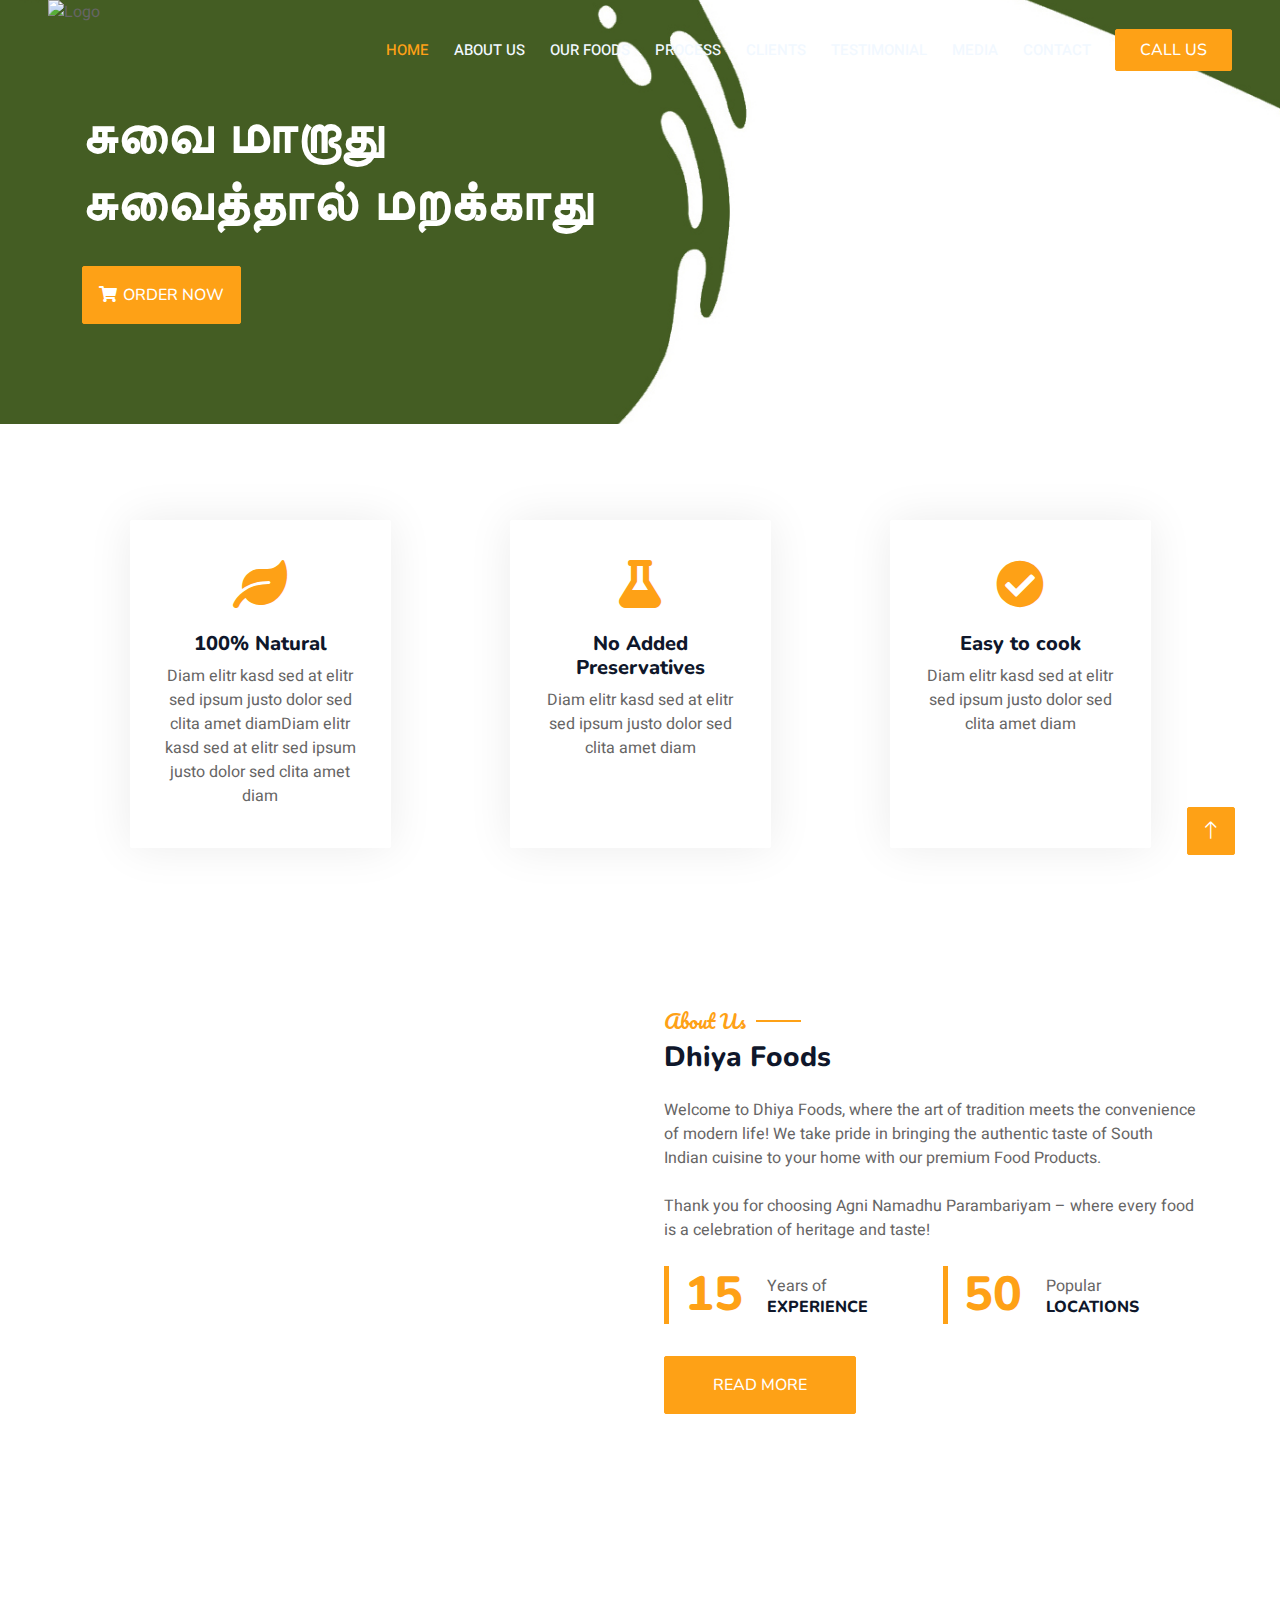
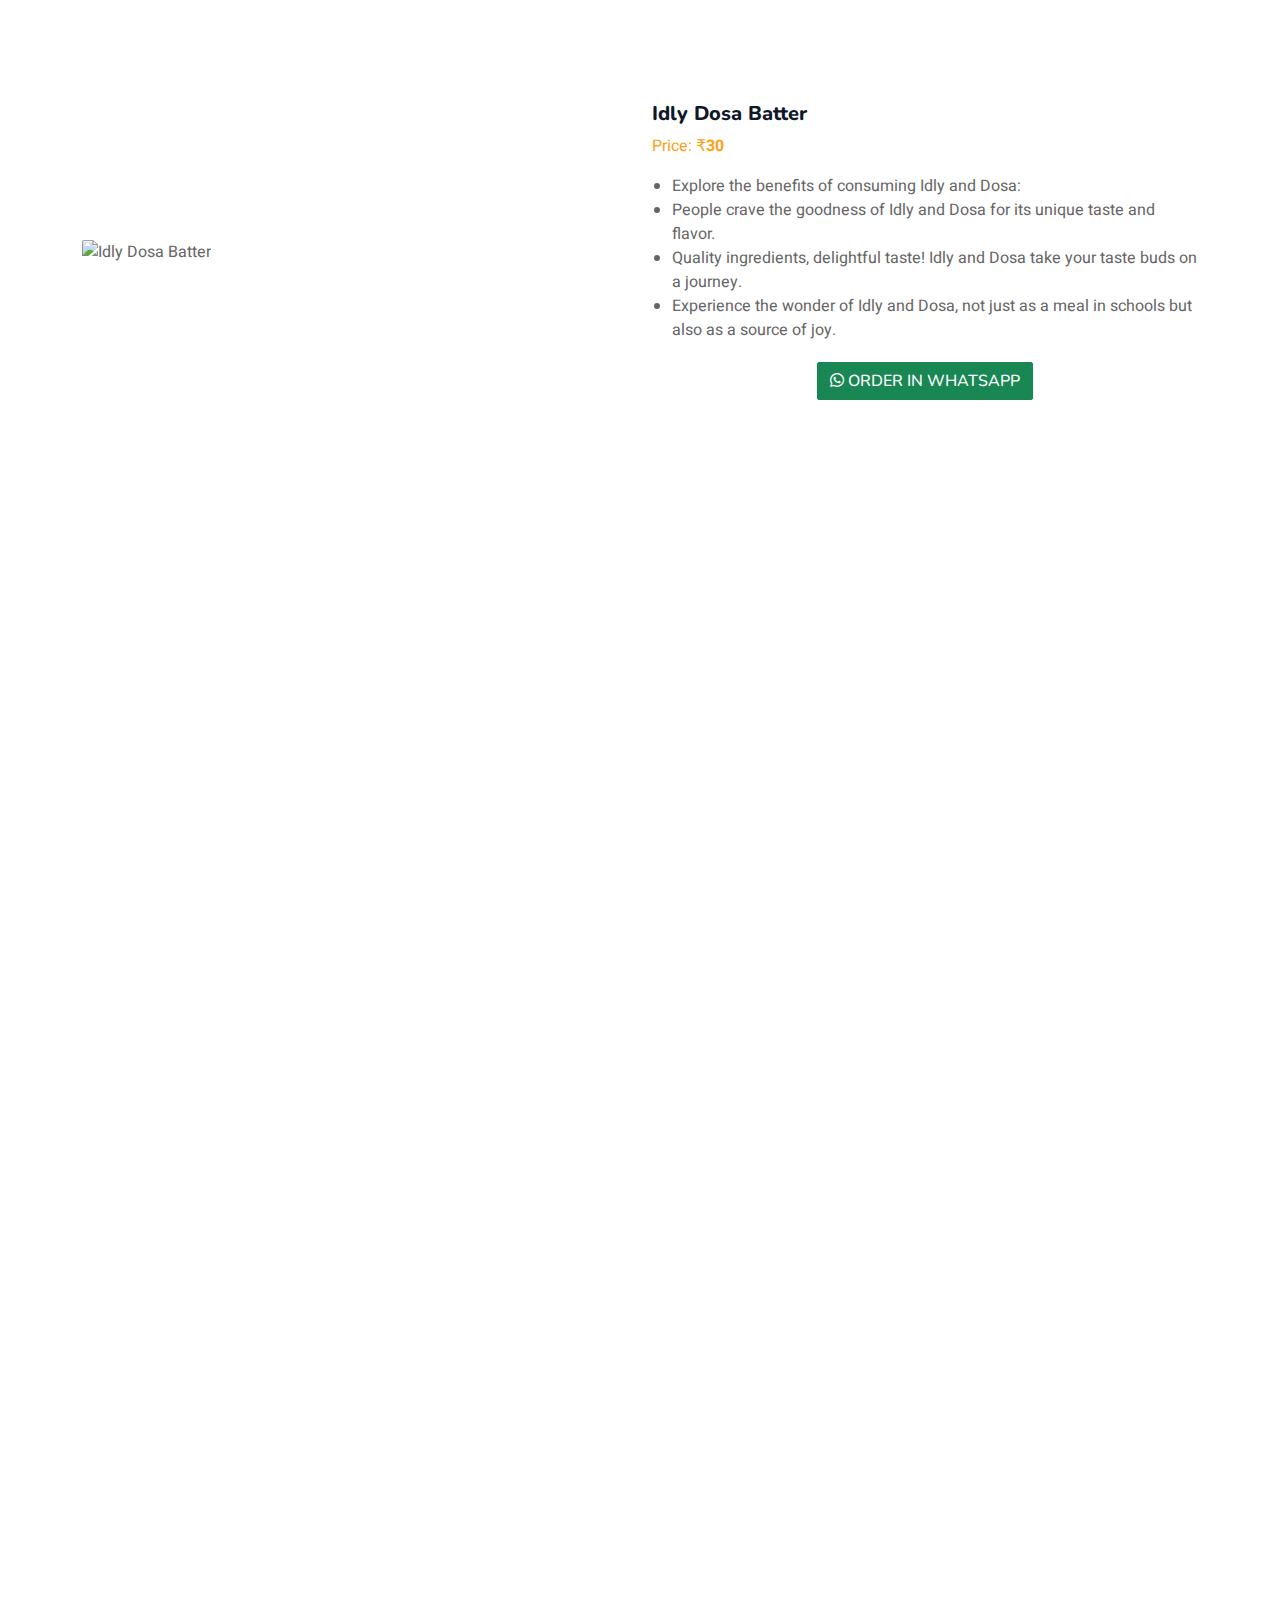
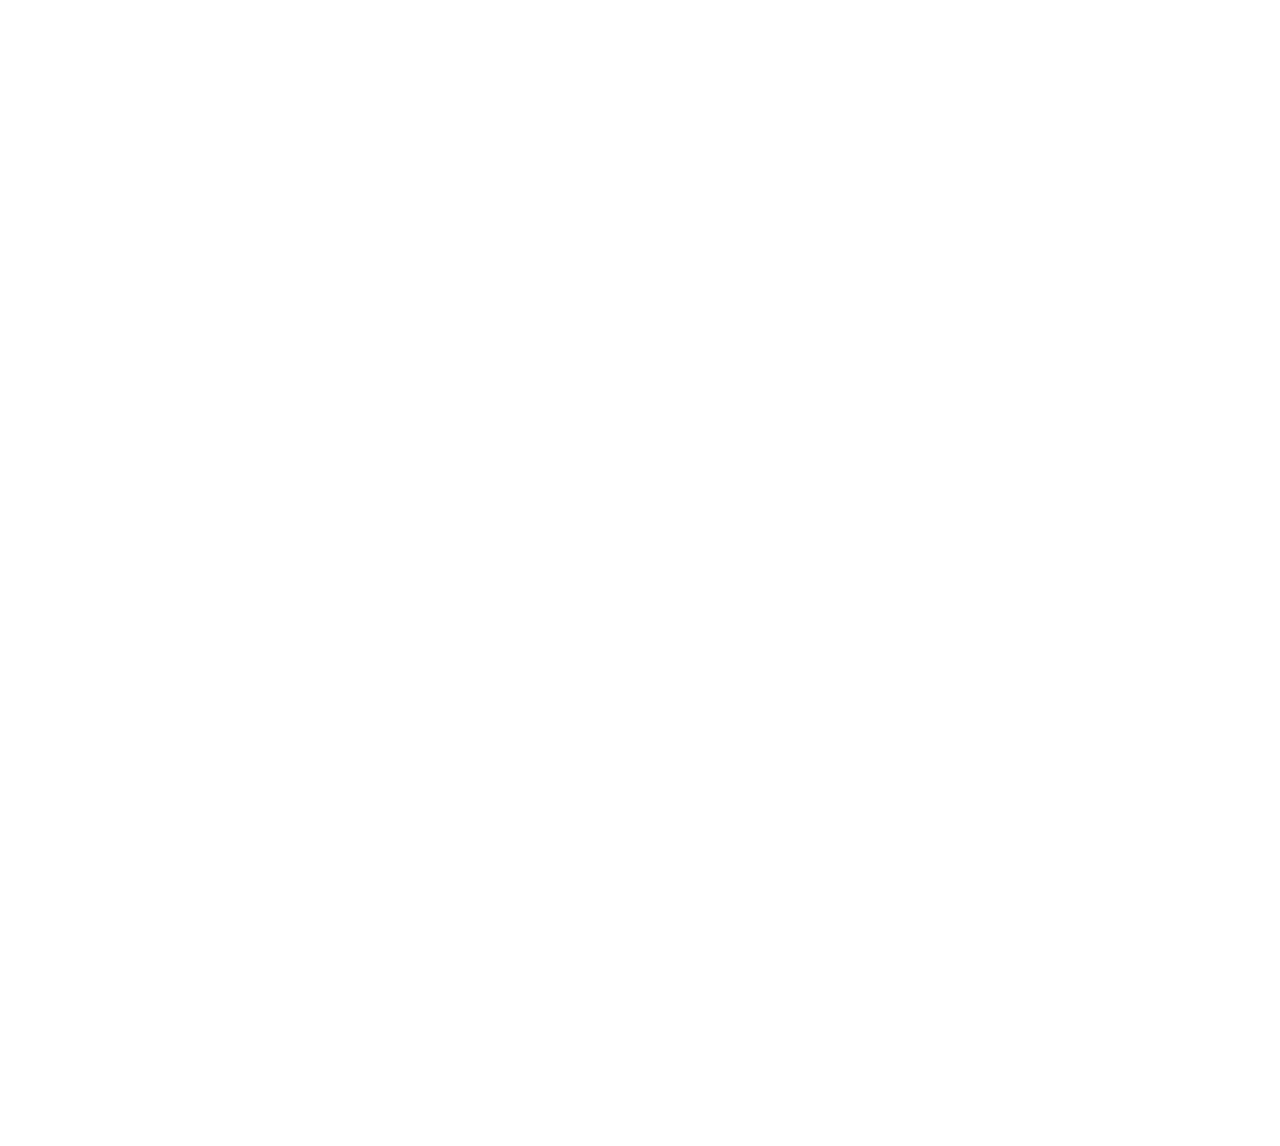
==== index.html @ 01b7abdf "Add files via upload" ====
<!DOCTYPE html>
<html lang="en">

<head>
    <meta charset="utf-8">
    <title>Home - Dhiya Foods</title>
    <meta content="width=device-width, initial-scale=1.0" name="viewport">
    <meta content="" name="Idly-Dosa Batter">
    <meta content="" name="Dhiya foods is idly dosa batter company based on Tiruvallur">

    <!-- Favicon -->
    <link href="img/favicon.ico" rel="icon">

    <!-- Google Web Fonts -->
    <link rel="preconnect" href="https://fonts.googleapis.com">
    <link rel="preconnect" href="https://fonts.gstatic.com" crossorigin>
    <link href="https://fonts.googleapis.com/css2?family=Heebo:wght@400;500;600&family=Nunito:wght@600;700;800&family=Pacifico&display=swap" rel="stylesheet">

    <!-- Icon Font Stylesheet -->
    <link href="https://cdnjs.cloudflare.com/ajax/libs/font-awesome/5.10.0/css/all.min.css" rel="stylesheet">
    <link href="https://cdn.jsdelivr.net/npm/bootstrap-icons@1.4.1/font/bootstrap-icons.css" rel="stylesheet">

    <!-- Libraries Stylesheet -->
    <link href="lib/animate/animate.min.css" rel="stylesheet">
    <link href="lib/owlcarousel/assets/owl.carousel.min.css" rel="stylesheet">
    <link href="lib/tempusdominus/css/tempusdominus-bootstrap-4.min.css" rel="stylesheet" />

    <!-- Customized Bootstrap Stylesheet -->
    <link href="css/bootstrap.min.css" rel="stylesheet">

    <!-- Template Stylesheet -->
    <link href="css/style.css" rel="stylesheet">
</head>

<body>
    <div class="container-xxl bg-white p-0">
        <!-- Spinner Start -->
        <div id="spinner" class="show bg-white position-fixed translate-middle w-100 vh-100 top-50 start-50 d-flex align-items-center justify-content-center">
            <div class="spinner-border text-primary" style="width: 3rem; height: 3rem;" role="status">
                <span class="sr-only">Loading...</span>
            </div>
        </div>
        <!-- Spinner End -->


        <!-- Navbar & Hero Start -->
        <div class="container-xxl position-relative p-0">
            <nav class="navbar navbar-expand-lg navbar-dark bg-dark px-4 px-lg-5 py-3 py-lg-0">
                <!-- <a href="" class="navbar-brand p-0"> -->
                    <!-- <h1 class="text-primary m-0"><i class="fa fa-utensils me-3"></i>Restoran</h1> -->
                    <img src="img/logo.png" alt="Logo" height="100px">
                </a>
                <button class="navbar-toggler" type="button" data-bs-toggle="collapse" data-bs-target="#navbarCollapse">
                    <span class="fa fa-bars"></span>
                </button>
                <div class="collapse navbar-collapse" id="navbarCollapse">
                    <div class="navbar-nav ms-auto py-0 pe-4">
                        <a href="index.html" class="nav-item nav-link active">Home</a>
                        <a href="about.html" class="nav-item nav-link">About Us</a>
                        <a href="ourfoods.html" class="nav-item nav-link">Our Foods</a>
                        <a href="process.html" class="nav-item nav-link">Process</a>
                        <a href="clients.html" class="nav-item nav-link">Clients</a>
                        <a href="testimonial.html" class="nav-item nav-link">Testimonial</a>
                        <a href="#" class="nav-item nav-link">Media</a>
                        <a href="contact.html" class="nav-item nav-link">Contact</a>
                       </div>
                        </div>
                    <a href="tel:+918973608778" class="btn btn-primary py-2 px-4">Call us</a>
                </div>
            </nav>

            <div class="container-xxl py-1 hero-header mb-5 style="background-color: transparent;">
                <div class="container my-5 py-5">
                    <div class="row align-items-center g-5">
                        <div class="col-lg-6 text-center text-lg-start">
                            <h1 class="display-4 text-white animated slideInLeft">சுவை மாறாது சுவைத்தால் மறக்காது</h1>
                            <br>
                            
                            <a href="https://wa.me/918973608778/" class="btn btn-primary py-sm-3 px-sm-3 me-3 animated slideInLeft">
                                <span class="icon"><i class="fas fa-shopping-cart"></i></span> Order Now
                            </a>
                            
                        </div>
                        <div class="col-lg-6 text-center text-lg-end overflow-hidden">
                            <img class="img-fluid" src="img/hero.png" alt="">
                        </div>
                    </div>
                </div>
            </div>
        </div>
        <!-- Navbar & Hero End -->

        <style>
            .service-item {
                display: flex;
                flex-direction: column;
                height: 100%;
            }
        
            .service-item .p-4 {
                flex: 1;
            }
        </style>
        
<!-- Service Start -->
<div class="container-xxl py-5">
    <div class="container">
        <div class="row g-4 text-center">
            <div class="col-lg-3 col-sm-6 mx-auto wow fadeInUp" data-wow-delay="0.1s">
                <div class="service-item rounded pt-3">
                    <div class="p-4">
                        <i class="fa fa-3x fa-leaf text-primary mb-4"></i>
                        <h5>100% Natural</h5>
                        <p>Diam elitr kasd sed at elitr sed ipsum justo dolor sed clita amet diamDiam elitr kasd sed at elitr sed ipsum justo dolor sed clita amet diam</p>
                    </div>
                </div>
            </div>
            <div class="col-lg-3 col-sm-6 mx-auto wow fadeInUp" data-wow-delay="0.3s">
                <div class="service-item rounded pt-3">
                    <div class="p-4">
                        <i class="fa fa-3x fa-flask text-primary mb-4"></i>
                        <h5>No Added Preservatives</h5>
                        <p>Diam elitr kasd sed at elitr sed ipsum justo dolor sed clita amet diam</p>
                    </div>
                </div>
            </div>
            <div class="col-lg-3 col-sm-6 mx-auto wow fadeInUp" data-wow-delay="0.7s">
                <div class="service-item rounded pt-3">
                    <div class="p-4">
                        <i class="fa fa-3x fa-check-circle text-primary mb-4"></i>
                        <h5>Easy to cook</h5>
                        <p>Diam elitr kasd sed at elitr sed ipsum justo dolor sed clita amet diam</p>
                    </div>
                </div>
            </div>
        </div>
    </div>
</div>
<!-- Service End -->



        <!-- About Start -->
        <div class="container-xxl py-5">
            <div class="container">
                <div class="row g-5 align-items-center">
                    <div class="col-lg-6">
                        <div class="row g-3">
                            <div class="col-6 text-start">
                                <img class="img-fluid rounded w-100 wow zoomIn" data-wow-delay="0.1s" src="img/about-1.jpg">
                            </div>
                            <div class="col-6 text-start">
                                <img class="img-fluid rounded w-75 wow zoomIn" data-wow-delay="0.3s" src="img/about-2.jpg" style="margin-top: 25%;">
                            </div>
                            <div class="col-6 text-end">
                                <img class="img-fluid rounded w-75 wow zoomIn" data-wow-delay="0.5s" src="img/about-3.jpg">
                            </div>
                            <div class="col-6 text-end">
                                <img class="img-fluid rounded w-100 wow zoomIn" data-wow-delay="0.7s" src="img/about-4.jpg">
                            </div>
                        </div>
                    </div>
                    <div class="col-lg-6">
                        <h5 class="section-title ff-secondary text-start text-primary fw-normal">About Us</h5>
                        <!-- <h1 class="mb-4">Welcome to <i class="fa fa-utensils text-primary me-2"></i>Restoran</h1> -->
                        <h3 class="mb-4">Dhiya Foods</h3>
                        <p class="mb-4">Welcome to Dhiya Foods, where the art of tradition meets the convenience of modern life! We take pride in bringing the authentic taste of South Indian cuisine to your home with our premium Food Products.</p>
                        <p class="mb-4">Thank you for choosing Agni Namadhu Parambariyam – where every food is a celebration of heritage and taste!</p>
                        <div class="row g-4 mb-4">
                            <div class="col-sm-6">
                                <div class="d-flex align-items-center border-start border-5 border-primary px-3">
                                    <h1 class="flex-shrink-0 display-5 text-primary mb-0" data-toggle="counter-up">15</h1>
                                    <div class="ps-4">
                                        <p class="mb-0">Years of</p>
                                        <h6 class="text-uppercase mb-0">Experience</h6>
                                    </div>
                                </div>
                            </div>
                            <div class="col-sm-6">
                                <div class="d-flex align-items-center border-start border-5 border-primary px-3">
                                    <h1 class="flex-shrink-0 display-5 text-primary mb-0" data-toggle="counter-up">50</h1>
                                    <div class="ps-4">
                                        <p class="mb-0">Popular</p>
                                        <h6 class="text-uppercase mb-0">Locations</h6>
                                    </div>
                                </div>
                            </div>
                        </div>
                        <a class="btn btn-primary py-3 px-5 mt-2" href="about.html">Read More</a>
                    </div>
                </div>
            </div>
        </div>
        <!-- About End -->


        <!-- Menu Start -->
        <div class="container-xxl py-5">
            <div class="container">
                <div class="text-center wow fadeInUp" data-wow-delay="0.1s">
                    <h5 class="section-title ff-secondary text-center text-primary fw-normal">Our Food Products</h5>
                    <h1 class="mb-5">Most Popular Item</h1>
                </div>
                    </ul>
                    <div class="tab-content">
                        <div id="tab-1" class="tab-pane fade show p-0 active">
                            <div class="row g-4 justify-content-center align-items-center">
                                <div class="col-lg-6">
                                    <img class="img-fluid rounded" src="img/idly-dosa-batter.jpg" alt="Idly Dosa Batter" style="width: 300px;">
                                </div>
                                <div class="col-lg-6">
                                    <h5>Idly Dosa Batter</h5>
                                    <p class="text-primary">Price: ₹<strong>30</strong></p>
                                    <div class="quotes">
                                        <ul class="text-start">
                                            <li>Explore the benefits of consuming Idly and Dosa:</li>
                                            <li>People crave the goodness of Idly and Dosa for its unique taste and flavor.</li>
                                            <li>Quality ingredients, delightful taste! Idly and Dosa take your taste buds on a journey.</li>
                                            <li>Experience the wonder of Idly and Dosa, not just as a meal in schools but also as a source of joy.</li>
                                        </ul>
                                    </div>
                                    <div class="order-button">
                                        <a href="https://wa.me/918973608778/" class="btn btn-success">
                                            <i class="fab fa-whatsapp"></i> Order in WhatsApp
                                        </a>
                                    </div>                                                                        
                                </div>
                            </div>
                        </div>
                        <div id="tab-2" class="tab-pane fade show p-0">
                            <div class="row g-4 justify-content-center align-items-center">
                                <div class="col-lg-6">
                                    <img class="img-fluid rounded" src="img/instant-chapathi.jpg" alt="Instant Chapathi" style="width: 300px;">
                                </div>
                                <div class="col-lg-6">
                                    <h5>Instant Chappathi</h5>
                                    <p class="text-primary">Price: ₹<strong>30</strong></p>
                                    <div class="quotes">
                                        <ul class="text-start">
                                            <li>Explore the benefits of consuming Idly and Dosa:</li>
                                            <li>People crave the goodness of Idly and Dosa for its unique taste and flavor.</li>
                                            <li>Quality ingredients, delightful taste! Idly and Dosa take your taste buds on a journey.</li>
                                            <li>Experience the wonder of Idly and Dosa, not just as a meal in schools but also as a source of joy.</li>
                                        </ul>
                                    </div>
                                    <div class="order-button">
                                        <a href="https://wa.me/918973608778/" class="btn btn-success">
                                            <i class="fab fa-whatsapp"></i> Order in WhatsApp
                                        </a>
                                    </div>                                                                        
                                </div>
                            </div>
                        </div>
                        <div id="tab-3" class="tab-pane fade show p-0">
                            <div class="row g-4 justify-content-center align-items-center">
                                <div class="col-lg-6">
                                    <img class="img-fluid rounded" src="img/readymade-parotta.jpg" alt="Readymade Parotta" style="width: 300px;">
                                </div>
                                <div class="col-lg-6">
                                    <h5>Readymade Parotta</h5>
                                    <p class="text-primary">Price: ₹<strong>30</strong></p>
                                    <div class="quotes">
                                        <ul class="text-start">
                                            <li>Explore the benefits of consuming Idly and Dosa:</li>
                                            <li>People crave the goodness of Idly and Dosa for its unique taste and flavor.</li>
                                            <li>Quality ingredients, delightful taste! Idly and Dosa take your taste buds on a journey.</li>
                                            <li>Experience the wonder of Idly and Dosa, not just as a meal in schools but also as a source of joy.</li>
                                        </ul>
                                    </div>
                                    <div class="order-button">
                                        <a href="https://wa.me/918973608778/" class="btn btn-success">
                                            <i class="fab fa-whatsapp"></i> Order in WhatsApp
                                        </a>
                                    </div>                                                                        
                                </div>
                            </div>
                        </div>
                    </div>
                    
                </div>
            </div>
        </div>
        <!-- Menu End -->

        <!-- Menu Start -->
<div class="container-xxl py-5">
    <div class="container">
        <div class="text-center wow fadeInUp" data-wow-delay="0.1s">
            <h1 class="mb-5 text-primary">Upcoming Products</h1>
        </div>
        <div class="tab-class text-center wow fadeInUp" data-wow-delay="0.1s">
            <div class="tab-content">
                <div id="tab-1" class="tab-pane fade show p-0 active">
                    <div class="row g-4 justify-content-center align-items-center">
                        <!-- Left Image -->
                        <div class="col-lg-6 mb-4 mb-lg-0 order-lg-1">
                            <div class="product-item text-center">
                                <h3 class="product-title">Instant Chapathi</h3>
                                <img class="img-fluid rounded" src="img/instant-chapathi.jpg" alt="Instant Chapathi" style="max-width: 80%; height: auto;">
                            </div>
                        </div>
                        <!-- Right Image -->
                        <div class="col-lg-6 order-lg-2">
                            <div class="product-item text-center">
                                <h3 class="product-title">Instant Chapathi</h3>
                                <img class="img-fluid rounded" src="img/instant-chapathi.jpg" alt="Instant Chapathi" style="max-width: 80%; height: auto;">
                            </div>
                        </div>
                    </div>
                </div>
            </div>
        </div>
    </div>
</div>
<!-- Menu End -->

        <!-- Reservation Start -->
        <div class="container-xxl py-5 px-0 wow fadeInUp" data-wow-delay="0.1s">
            <div class="row g-0">
                <div class="col-md-6">
                    <div class="video">
                        <button type="button" class="btn-play" data-bs-toggle="modal" data-src="https://www.youtube.com/embed/DWRcNpR6Kdc" data-bs-target="#videoModal">
                            <span></span>
                        </button>
                    </div>
                </div>
                <div class="col-md-6 bg-dark d-flex align-items-center">
                    <div class="p-5 wow fadeInUp" data-wow-delay="0.2s">
                        <h5 class="section-title ff-secondary text-start text-primary fw-normal">Party orders taken</h5>
                        <h1 class="text-white mb-4">Order online</h1>
                        <form>
                            <div class="row g-3">
                                <div class="col-md-6">
                                    <div class="form-floating">
                                        <input type="text" class="form-control" id="name" placeholder="Your Name">
                                        <label for="name">Your Name</label>
                                    </div>
                                </div>
                                <div class="col-md-6">
                                    <div class="form-floating">
                                        <input type="email" class="form-control" id="email" placeholder="Your Email">
                                        <label for="email">Your Email</label>
                                    </div>
                                </div>
                                <div class="col-md-6">
                                    <div class="form-floating date" id="date3" data-target-input="nearest">
                                        <input type="text" class="form-control datetimepicker-input" id="datetime" placeholder="Date & Time" data-target="#date3" data-toggle="datetimepicker" />
                                        <label for="datetime">Date & Time</label>
                                    </div>
                                </div>
                                <div class="col-md-6">
                                    <div class="form-floating">
                                        <select class="form-select" id="select1">
                                          <option value="1">Idly Dosa Batter</option>
                                          <option value="2">Instant Chappathi</option>
                                          <option value="3">Readymade Parotta</option>
                                        </select>
                                        <label for="select1">Choose our product</label>
                                      </div>
                                </div>
                                <div class="col-12">
                                    <div class="form-floating">
                                        <textarea class="form-control" placeholder="Special Request" id="message" style="height: 100px"></textarea>
                                        <label for="message">Special Request</label>
                                    </div>
                                </div>
                                <div class="col-12">
                                    <button class="btn btn-primary w-100 py-3" type="submit">Order Now</button>
                                </div>
                            </div>
                        </form>
                    </div>
                </div>
            </div>
        </div>

        <div class="modal fade" id="videoModal" tabindex="-1" aria-labelledby="exampleModalLabel" aria-hidden="true">
            <div class="modal-dialog">
                <div class="modal-content rounded-0">
                    <div class="modal-header">
                        <h5 class="modal-title" id="exampleModalLabel">Youtube Video</h5>
                        <button type="button" class="btn-close" data-bs-dismiss="modal" aria-label="Close"></button>
                    </div>
                    <div class="modal-body">
                        <!-- 16:9 aspect ratio -->
                        <div class="ratio ratio-16x9">
                            <iframe class="embed-responsive-item" src="" id="video" allowfullscreen allowscriptaccess="always"
                                allow="autoplay"></iframe>
                        </div>
                    </div>
                </div>
            </div>
        </div>
        <!-- Reservation Start -->


        <!-- Team Start -->
        <div class="container-xxl pt-5 pb-3">
            <div class="container">
                <div class="text-center wow fadeInUp" data-wow-delay="0.1s">
                    <h5 class="section-title ff-secondary text-center text-primary fw-normal">Happy Customers</h5>
                    <h1 class="mb-5">Customer become friends!</h1>
                </div>
                <div class="row g-4">
                    <div class="col-lg-3 col-md-6 wow fadeInUp" data-wow-delay="0.1s">
                        <div class="team-item text-center rounded overflow-hidden">
                            <div class="rounded-circle overflow-hidden m-4">
                                <img class="img-fluid" src="img/team-1.jpg" alt="">
                            </div>
                            <h5 class="mb-0">Full Name</h5>
                            <small>Designation</small>
                            <div class="d-flex justify-content-center mt-3">
                                <a class="btn btn-square btn-primary mx-1" href=""><i class="fab fa-facebook-f"></i></a>
                                <a class="btn btn-square btn-primary mx-1" href=""><i class="fab fa-twitter"></i></a>
                                <a class="btn btn-square btn-primary mx-1" href=""><i class="fab fa-instagram"></i></a>
                            </div>
                        </div>
                    </div>
                    <div class="col-lg-3 col-md-6 wow fadeInUp" data-wow-delay="0.3s">
                        <div class="team-item text-center rounded overflow-hidden">
                            <div class="rounded-circle overflow-hidden m-4">
                                <img class="img-fluid" src="img/team-2.jpg" alt="">
                            </div>
                            <h5 class="mb-0">Full Name</h5>
                            <small>Designation</small>
                            <div class="d-flex justify-content-center mt-3">
                                <a class="btn btn-square btn-primary mx-1" href=""><i class="fab fa-facebook-f"></i></a>
                                <a class="btn btn-square btn-primary mx-1" href=""><i class="fab fa-twitter"></i></a>
                                <a class="btn btn-square btn-primary mx-1" href=""><i class="fab fa-instagram"></i></a>
                            </div>
                        </div>
                    </div>
                    <div class="col-lg-3 col-md-6 wow fadeInUp" data-wow-delay="0.5s">
                        <div class="team-item text-center rounded overflow-hidden">
                            <div class="rounded-circle overflow-hidden m-4">
                                <img class="img-fluid" src="img/team-3.jpg" alt="">
                            </div>
                            <h5 class="mb-0">Full Name</h5>
                            <small>Designation</small>
                            <div class="d-flex justify-content-center mt-3">
                                <a class="btn btn-square btn-primary mx-1" href=""><i class="fab fa-facebook-f"></i></a>
                                <a class="btn btn-square btn-primary mx-1" href=""><i class="fab fa-twitter"></i></a>
                                <a class="btn btn-square btn-primary mx-1" href=""><i class="fab fa-instagram"></i></a>
                            </div>
                        </div>
                    </div>
                    <div class="col-lg-3 col-md-6 wow fadeInUp" data-wow-delay="0.7s">
                        <div class="team-item text-center rounded overflow-hidden">
                            <div class="rounded-circle overflow-hidden m-4">
                                <img class="img-fluid" src="img/team-4.jpg" alt="">
                            </div>
                            <h5 class="mb-0">Full Name</h5>
                            <small>Designation</small>
                            <div class="d-flex justify-content-center mt-3">
                                <a class="btn btn-square btn-primary mx-1" href=""><i class="fab fa-facebook-f"></i></a>
                                <a class="btn btn-square btn-primary mx-1" href=""><i class="fab fa-twitter"></i></a>
                                <a class="btn btn-square btn-primary mx-1" href=""><i class="fab fa-instagram"></i></a>
                            </div>
                        </div>
                    </div>
                </div>
            </div>
        </div>
        <!-- Team End -->


        <!-- Testimonial Start -->
        <div class="container-xxl py-5 wow fadeInUp" data-wow-delay="0.1s">
            <div class="container">
                <div class="text-center">
                    <h5 class="section-title ff-secondary text-center text-primary fw-normal">Testimonial</h5>
                    <h1 class="mb-5">What Our Customer Says!</h1>
                </div>
                <div class="owl-carousel testimonial-carousel">
                    <div class="testimonial-item bg-transparent border rounded p-4">
                        <i class="fa fa-quote-left fa-2x text-primary mb-3"></i>
                        <p>Dolor et eos labore, stet justo sed est sed. Diam sed sed dolor stet amet eirmod eos labore diam</p>
                        <div class="d-flex align-items-center">
                            <img class="img-fluid flex-shrink-0 rounded-circle" src="img/testimonial-1.jpg" style="width: 50px; height: 50px;">
                            <div class="ps-3">
                                <h5 class="mb-1">Client Name</h5>
                                <small>Profession</small>
                            </div>
                        </div>
                    </div>
                    <div class="testimonial-item bg-transparent border rounded p-4">
                        <i class="fa fa-quote-left fa-2x text-primary mb-3"></i>
                        <p>Dolor et eos labore, stet justo sed est sed. Diam sed sed dolor stet amet eirmod eos labore diam</p>
                        <div class="d-flex align-items-center">
                            <img class="img-fluid flex-shrink-0 rounded-circle" src="img/testimonial-2.jpg" style="width: 50px; height: 50px;">
                            <div class="ps-3">
                                <h5 class="mb-1">Client Name</h5>
                                <small>Profession</small>
                            </div>
                        </div>
                    </div>
                    <div class="testimonial-item bg-transparent border rounded p-4">
                        <i class="fa fa-quote-left fa-2x text-primary mb-3"></i>
                        <p>Dolor et eos labore, stet justo sed est sed. Diam sed sed dolor stet amet eirmod eos labore diam</p>
                        <div class="d-flex align-items-center">
                            <img class="img-fluid flex-shrink-0 rounded-circle" src="img/testimonial-3.jpg" style="width: 50px; height: 50px;">
                            <div class="ps-3">
                                <h5 class="mb-1">Client Name</h5>
                                <small>Profession</small>
                            </div>
                        </div>
                    </div>
                    <div class="testimonial-item bg-transparent border rounded p-4">
                        <i class="fa fa-quote-left fa-2x text-primary mb-3"></i>
                        <p>Dolor et eos labore, stet justo sed est sed. Diam sed sed dolor stet amet eirmod eos labore diam</p>
                        <div class="d-flex align-items-center">
                            <img class="img-fluid flex-shrink-0 rounded-circle" src="img/testimonial-4.jpg" style="width: 50px; height: 50px;">
                            <div class="ps-3">
                                <h5 class="mb-1">Client Name</h5>
                                <small>Profession</small>
                            </div>
                        </div>
                    </div>
                </div>
            </div>
        </div>
        <!-- Testimonial End -->
        

        <!-- Footer Start -->
        <div class="container-fluid bg-dark text-light footer pt-5 mt-5 wow fadeIn" data-wow-delay="0.1s">
            <div class="container py-5">
                <div class="row g-5">
                    <div class="col-lg-3 col-md-6">
                        <h4 class="section-title ff-secondary text-start text-primary fw-normal mb-4">Company</h4>
                        <a class="btn btn-link" href="">About Us</a>
                        <a class="btn btn-link" href="">Our Foods</a>
                        <a class="btn btn-link" href="">Our Process</a>
                        <a class="btn btn-link" href="">Our Clients</a>
                        <a class="btn btn-link" href="">Media</a>
                        <a class="btn btn-link" href="">Contact Us</a>
                        <a class="btn btn-link" href="">Privacy Policy</a>
                        <a class="btn btn-link" href="">Terms and Conditions</a>
                    </div>
                    <div class="col-lg-3 col-md-6">
                        <h4 class="section-title ff-secondary text-start text-primary fw-normal mb-4">Contact</h4>
                        <p class="mb-2"><i class="fa fa-map-marker-alt me-3"></i>Dhiya Foods <br> No. 5/764, New. No-A17,<br>Sagayamadha Street, Pannur,<br>Tirupandiyur, Tiruvallur,<br>Tamilnadu - 602108</p>
                        <p class="mb-2"><i class="fa fa-phone-alt me-3"></i><a href="tel:+918883044143">+91 88830 44143</a></p>
                        <p class="mb-2"><i class="fa fa-envelope me-3"></i><a href="mailto:sales@dhiyafoods.com">sales@dhiyafoods.com</a></p>
                        <div class="d-flex pt-2">
                            <a class="btn btn-outline-light btn-social" href=""><i class="fab fa-facebook-f"></i></a>
                            <a class="btn btn-outline-light btn-social" href=""><i class="fab fa-instagram"></i></a>
                            <a class="btn btn-outline-light btn-social" href=""><i class="fab fa-twitter"></i></a>
                            <a class="btn btn-outline-light btn-social" href=""><i class="fab fa-youtube"></i></a>
                            <a class="btn btn-outline-light btn-social" href=""><i class="fab fa-whatsapp"></i></a>
                        </div>
                    </div>
                    <div class="col-lg-3 col-md-6">
                        <h4 class="section-title ff-secondary text-start text-primary fw-normal mb-4">Timings</h4>
                        <h5 class="text-light fw-normal">Monday - Saturday</h5>
                        <p>09AM - 09PM</p>
                        <h5 class="text-light fw-normal">Sunday</h5>
                        <p>10AM - 08PM</p>
                    </div>
                    <div class="col-lg-3 col-md-6">
                        <h4 class="section-title ff-secondary text-start text-primary fw-normal mb-4">Location</h4>
                        <div class="position-relative mx-auto" style="max-width: 400px;">
                            <!-- Google Maps Embed -->
                            <iframe src="https://www.google.com/maps/embed?pb=!1m18!1m12!1m3!1d15548.18295159214!2d79.83523275541992!3d13.032759400000014!2m3!1f0!2f0!3f0!3m2!1i1024!2i768!4f13.1!3m3!1m2!1s0x3a5293f0567b23cf%3A0x2f2e7c4d2515dade!2sMaria%20Supermarket!5e0!3m2!1sen!2sae!4v1708883589254!5m2!1sen!2sae" width="100%" height="200" style="border:0;" allowfullscreen="" loading="lazy"></iframe>
                            <!-- End Google Maps Embed -->
                        <!-- <p>Dolor amet sit justo amet elitr clita ipsum elitr est.</p>
                        <div class="position-relative mx-auto" style="max-width: 400px;">
                            <input class="form-control border-primary w-100 py-3 ps-4 pe-5" type="text" placeholder="Your email">
                            <button type="button" class="btn btn-primary py-2 position-absolute top-0 end-0 mt-2 me-2">SignUp</button> -->
                        </div>
                    </div>
                </div>
            </div>
            <div class="container">
                <div class="copyright">
                    <div class="row">
                        <div class="col-md-6 text-center text-md-start mb-3 mb-md-0">
                            &copy; <a class="border-bottom" href="#">Dhiya Foods</a>, All Right Reserved. 
							<!-- Designed By <a class="border-bottom" href="#">Made for Startups</a><br><br> -->
                        </div>
                        <!-- <div class="col-md-6 text-center text-md-end">
                            <div class="footer-menu">
                                <a href="">Home</a>
                                <a href="">Cookies</a>
                                <a href="">Help</a>
                                <a href="">FQAs</a>
                            </div> -->
                        </div>
                    </div>
                </div>
            </div>
        </div>
        <!-- Footer End -->


        <!-- Back to Top -->
        <a href="#" class="btn btn-lg btn-primary btn-lg-square back-to-top"><i class="bi bi-arrow-up"></i></a>
    </div>

    <!-- JavaScript Libraries -->
    <script src="https://code.jquery.com/jquery-3.4.1.min.js"></script>
    <script src="https://cdn.jsdelivr.net/npm/bootstrap@5.0.0/dist/js/bootstrap.bundle.min.js"></script>
    <script src="lib/wow/wow.min.js"></script>
    <script src="lib/easing/easing.min.js"></script>
    <script src="lib/waypoints/waypoints.min.js"></script>
    <script src="lib/counterup/counterup.min.js"></script>
    <script src="lib/owlcarousel/owl.carousel.min.js"></script>
    <script src="lib/tempusdominus/js/moment.min.js"></script>
    <script src="lib/tempusdominus/js/moment-timezone.min.js"></script>
    <script src="lib/tempusdominus/js/tempusdominus-bootstrap-4.min.js"></script>

    <!-- Template Javascript -->
    <script src="js/main.js"></script>
</body>

</html>
---- css/style.css ----
/********** Template CSS **********/
:root {
    --primary: #FEA116;
    --light: #F1F8FF;
    --dark: #0F172B;
}

.ff-secondary {
    font-family: 'Pacifico', cursive;
}

.fw-medium {
    font-weight: 600 !important;
}

.fw-semi-bold {
    font-weight: 700 !important;
}

.back-to-top {
    position: fixed;
    display: none;
    right: 45px;
    bottom: 45px;
    z-index: 99;
}


.logo {
    height: 100px; /* Set the height of the logo */
    overflow: visible; /* Allow the logo to overflow its container */
}

.quotes {
    margin-bottom: 20px;
}

.quotes ul {
    list-style-type: disc;
    padding-left: 20px;
}

.order-button {
    text-align: center;
}


/*** Spinner ***/
#spinner {
    opacity: 0;
    visibility: hidden;
    transition: opacity .5s ease-out, visibility 0s linear .5s;
    z-index: 99999;
}

#spinner.show {
    transition: opacity .5s ease-out, visibility 0s linear 0s;
    visibility: visible;
    opacity: 1;
}


/*** Button ***/
.btn {
    font-family: 'Nunito', sans-serif;
    font-weight: 500;
    text-transform: uppercase;
    transition: .5s;
}

.btn.btn-primary,
.btn.btn-secondary {
    color: #FFFFFF;
}

.btn-square {
    width: 38px;
    height: 38px;
}

.btn-sm-square {
    width: 32px;
    height: 32px;
}

.btn-lg-square {
    width: 48px;
    height: 48px;
}

.btn-square,
.btn-sm-square,
.btn-lg-square {
    padding: 0;
    display: flex;
    align-items: center;
    justify-content: center;
    font-weight: normal;
    border-radius: 2px;
}


/*** Navbar ***/
.navbar-dark .navbar-nav .nav-link {
    position: relative;
    margin-left: 25px;
    padding: 35px 0;
    font-size: 15px;
    color: var(--light) !important;
    text-transform: uppercase;
    font-weight: 500;
    outline: none;
    transition: .5s;
}

.sticky-top.navbar-dark .navbar-nav .nav-link {
    padding: 20px 0;
}

.navbar-dark .navbar-nav .nav-link:hover,
.navbar-dark .navbar-nav .nav-link.active {
    color: var(--primary) !important;
}

.navbar-dark .navbar-brand img {
    max-height: 60px;
    transition: .5s;
}

.sticky-top.navbar-dark .navbar-brand img {
    max-height: 45px;
}

@media (max-width: 991.98px) {
    .sticky-top.navbar-dark {
        position: relative;
    }

    .navbar-dark .navbar-collapse {
        margin-top: 15px;
        border-top: 1px solid rgba(255, 255, 255, .1)
    }

    .navbar-dark .navbar-nav .nav-link,
    .sticky-top.navbar-dark .navbar-nav .nav-link {
        padding: 10px 0;
        margin-left: 0;
    }

    .navbar-dark .navbar-brand img {
        max-height: 45px;
    }
}

@media (min-width: 992px) {
    .navbar-dark {
        position: absolute;
        width: 100%;
        top: 0;
        left: 0;
        z-index: 999;
        background: transparent !important;
    }
    
    .sticky-top.navbar-dark {
        position: fixed;
        background: var(--dark) !important;
    }
}


/*** Hero Header ***/
.hero-header {
    background: linear-gradient(rgba(15, 23, 43, 0), rgba(15, 23, 43, 0)), url(../img/bg-hero.jpg);
    background-position: center center;
    background-repeat: no-repeat;
    background-size: cover;
}

.hero-header img {
    animation: imgRotate 50s linear infinite;
}

@keyframes imgRotate { 
    100% { 
        transform: rotate(360deg); 
    } 
}

.breadcrumb-item + .breadcrumb-item::before {
    color: rgba(255, 255, 255, 0.9);
}


/* Assuming you're using Font Awesome for the shopping cart icon */
.icon {
    margin-right: 2px; /* Adjust as needed */
}


/*** Section Title ***/
.section-title {
    position: relative;
    display: inline-block;
}

.section-title::before {
    position: absolute;
    content: "";
    width: 45px;
    height: 2px;
    top: 50%;
    left: -55px;
    margin-top: -1px;
    background: var(--primary);
}

.section-title::after {
    position: absolute;
    content: "";
    width: 45px;
    height: 2px;
    top: 50%;
    right: -55px;
    margin-top: -1px;
    background: var(--primary);
}

.section-title.text-start::before,
.section-title.text-end::after {
    display: none;
}


/*** Service ***/
.service-item {
    box-shadow: 0 0 45px rgba(0, 0, 0, .08);
    transition: .5s;
}

.service-item:hover {
    background: var(--primary);
}

.service-item * {
    transition: .5s;
}

.service-item:hover * {
    color: var(--light) !important;
}


/*** Food Menu ***/
.nav-pills .nav-item .active {
    border-bottom: 2px solid var(--primary);
}

/*** Upcoming Products ***/
.text-primary {
    color: orange; /* Change to your desired orange color */
}


/*** Youtube Video ***/
.video {
    position: relative;
    height: 100%;
    min-height: 500px;
    background: linear-gradient(rgba(15, 23, 43, .1), rgba(15, 23, 43, .1)), url(../img/video.jpg);
    background-position: center center;
    background-repeat: no-repeat;
    background-size: cover;
}

.video .btn-play {
    position: absolute;
    z-index: 3;
    top: 50%;
    left: 50%;
    transform: translateX(-50%) translateY(-50%);
    box-sizing: content-box;
    display: block;
    width: 32px;
    height: 44px;
    border-radius: 50%;
    border: none;
    outline: none;
    padding: 18px 20px 18px 28px;
}

.video .btn-play:before {
    content: "";
    position: absolute;
    z-index: 0;
    left: 50%;
    top: 50%;
    transform: translateX(-50%) translateY(-50%);
    display: block;
    width: 100px;
    height: 100px;
    background: var(--primary);
    border-radius: 50%;
    animation: pulse-border 1500ms ease-out infinite;
}

.video .btn-play:after {
    content: "";
    position: absolute;
    z-index: 1;
    left: 50%;
    top: 50%;
    transform: translateX(-50%) translateY(-50%);
    display: block;
    width: 100px;
    height: 100px;
    background: var(--primary);
    border-radius: 50%;
    transition: all 200ms;
}

.video .btn-play img {
    position: relative;
    z-index: 3;
    max-width: 100%;
    width: auto;
    height: auto;
}

.video .btn-play span {
    display: block;
    position: relative;
    z-index: 3;
    width: 0;
    height: 0;
    border-left: 32px solid var(--dark);
    border-top: 22px solid transparent;
    border-bottom: 22px solid transparent;
}

@keyframes pulse-border {
    0% {
        transform: translateX(-50%) translateY(-50%) translateZ(0) scale(1);
        opacity: 1;
    }

    100% {
        transform: translateX(-50%) translateY(-50%) translateZ(0) scale(1.5);
        opacity: 0;
    }
}

#videoModal {
    z-index: 99999;
}

#videoModal .modal-dialog {
    position: relative;
    max-width: 800px;
    margin: 60px auto 0 auto;
}

#videoModal .modal-body {
    position: relative;
    padding: 0px;
}

#videoModal .close {
    position: absolute;
    width: 30px;
    height: 30px;
    right: 0px;
    top: -30px;
    z-index: 999;
    font-size: 30px;
    font-weight: normal;
    color: #FFFFFF;
    background: #000000;
    opacity: 1;
}


/*** Team ***/
.team-item {
    box-shadow: 0 0 45px rgba(0, 0, 0, .08);
    height: calc(100% - 38px);
    transition: .5s;
}

.team-item img {
    transition: .5s;
}

.team-item:hover img {
    transform: scale(1.1);
}

.team-item:hover {
    height: 100%;
}

.team-item .btn {
    border-radius: 38px 38px 0 0;
}


/*** Testimonial ***/
.testimonial-carousel .owl-item .testimonial-item,
.testimonial-carousel .owl-item.center .testimonial-item * {
    transition: .5s;
}

.testimonial-carousel .owl-item.center .testimonial-item {
    background: var(--primary) !important;
    border-color: var(--primary) !important;
}

.testimonial-carousel .owl-item.center .testimonial-item * {
    color: var(--light) !important;
}

.testimonial-carousel .owl-dots {
    margin-top: 24px;
    display: flex;
    align-items: flex-end;
    justify-content: center;
}

.testimonial-carousel .owl-dot {
    position: relative;
    display: inline-block;
    margin: 0 5px;
    width: 15px;
    height: 15px;
    border: 1px solid #CCCCCC;
    border-radius: 15px;
    transition: .5s;
}

.testimonial-carousel .owl-dot.active {
    background: var(--primary);
    border-color: var(--primary);
}



/*** Footer ***/
.footer .btn.btn-social {
    margin-right: 5px;
    width: 35px;
    height: 35px;
    display: flex;
    align-items: center;
    justify-content: center;
    color: var(--light);
    border: 1px solid #FFFFFF;
    border-radius: 35px;
    transition: .3s;
}

.footer .btn.btn-social:hover {
    color: var(--primary);
}

.footer .btn.btn-link {
    display: block;
    margin-bottom: 5px;
    padding: 0;
    text-align: left;
    color: #FFFFFF;
    font-size: 15px;
    font-weight: normal;
    text-transform: capitalize;
    transition: .3s;
}

.footer .btn.btn-link::before {
    position: relative;
    content: "\f105";
    font-family: "Font Awesome 5 Free";
    font-weight: 900;
    margin-right: 10px;
}

.footer .btn.btn-link:hover {
    letter-spacing: 1px;
    box-shadow: none;
}

.footer .copyright {
    padding: 25px 0;
    font-size: 15px;
    border-top: 1px solid rgba(256, 256, 256, .1);
}

.footer .copyright a {
    color: var(--light);
}

.footer .footer-menu a {
    margin-right: 15px;
    padding-right: 15px;
    border-right: 1px solid rgba(255, 255, 255, .1);
}

.footer .footer-menu a:last-child {
    margin-right: 0;
    padding-right: 0;
    border-right: none;
}
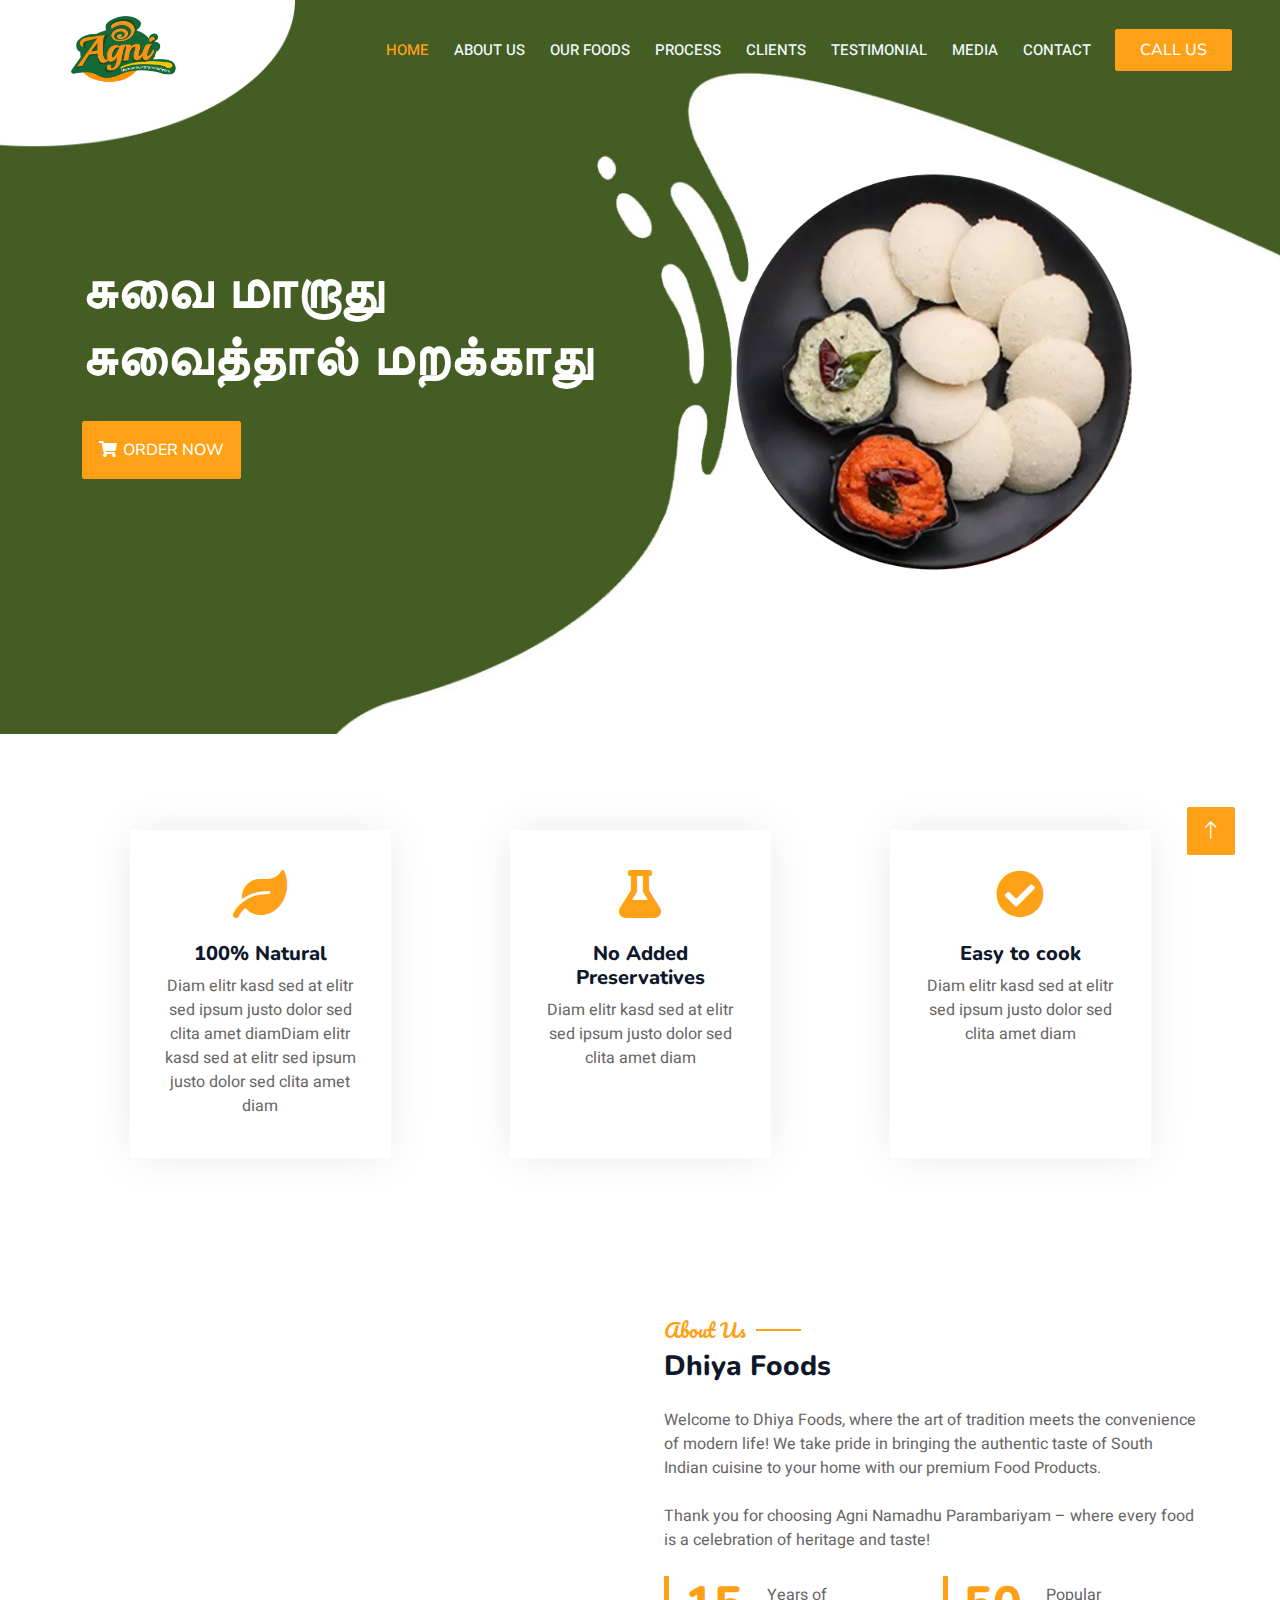
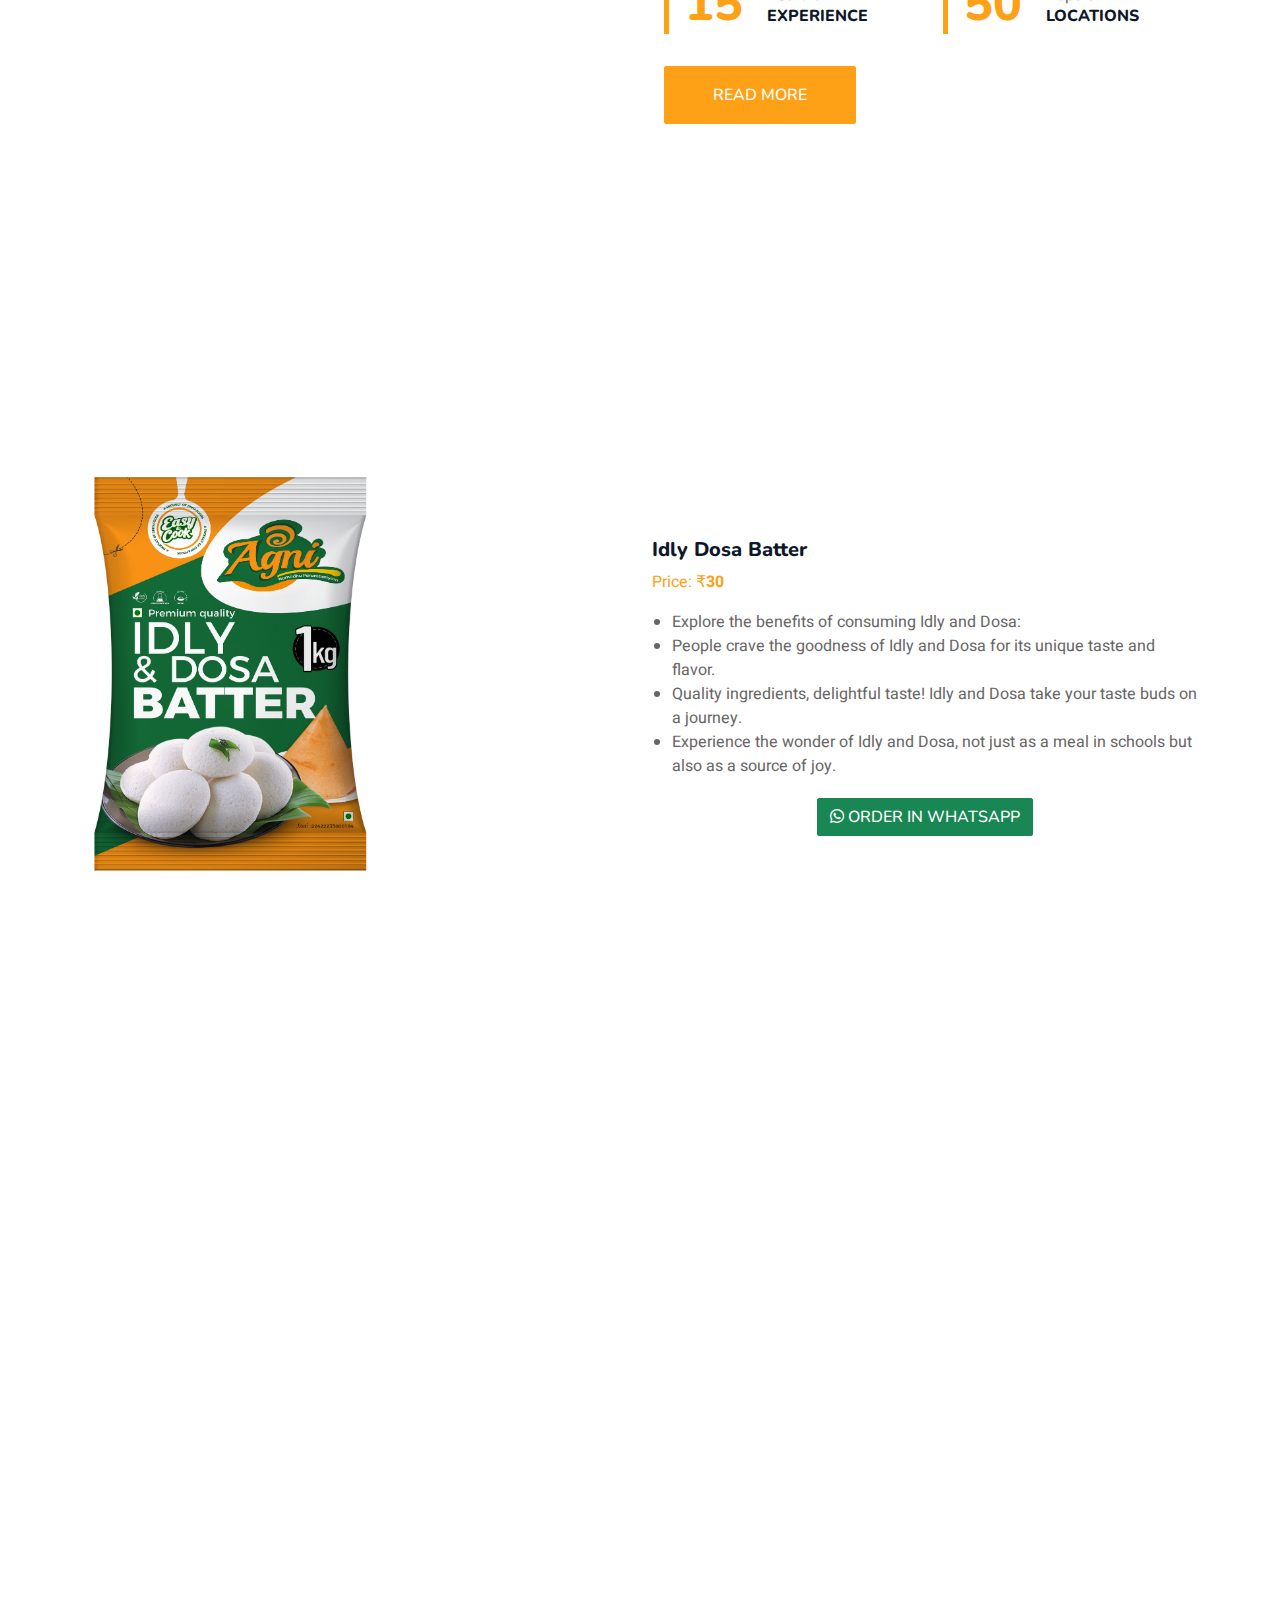
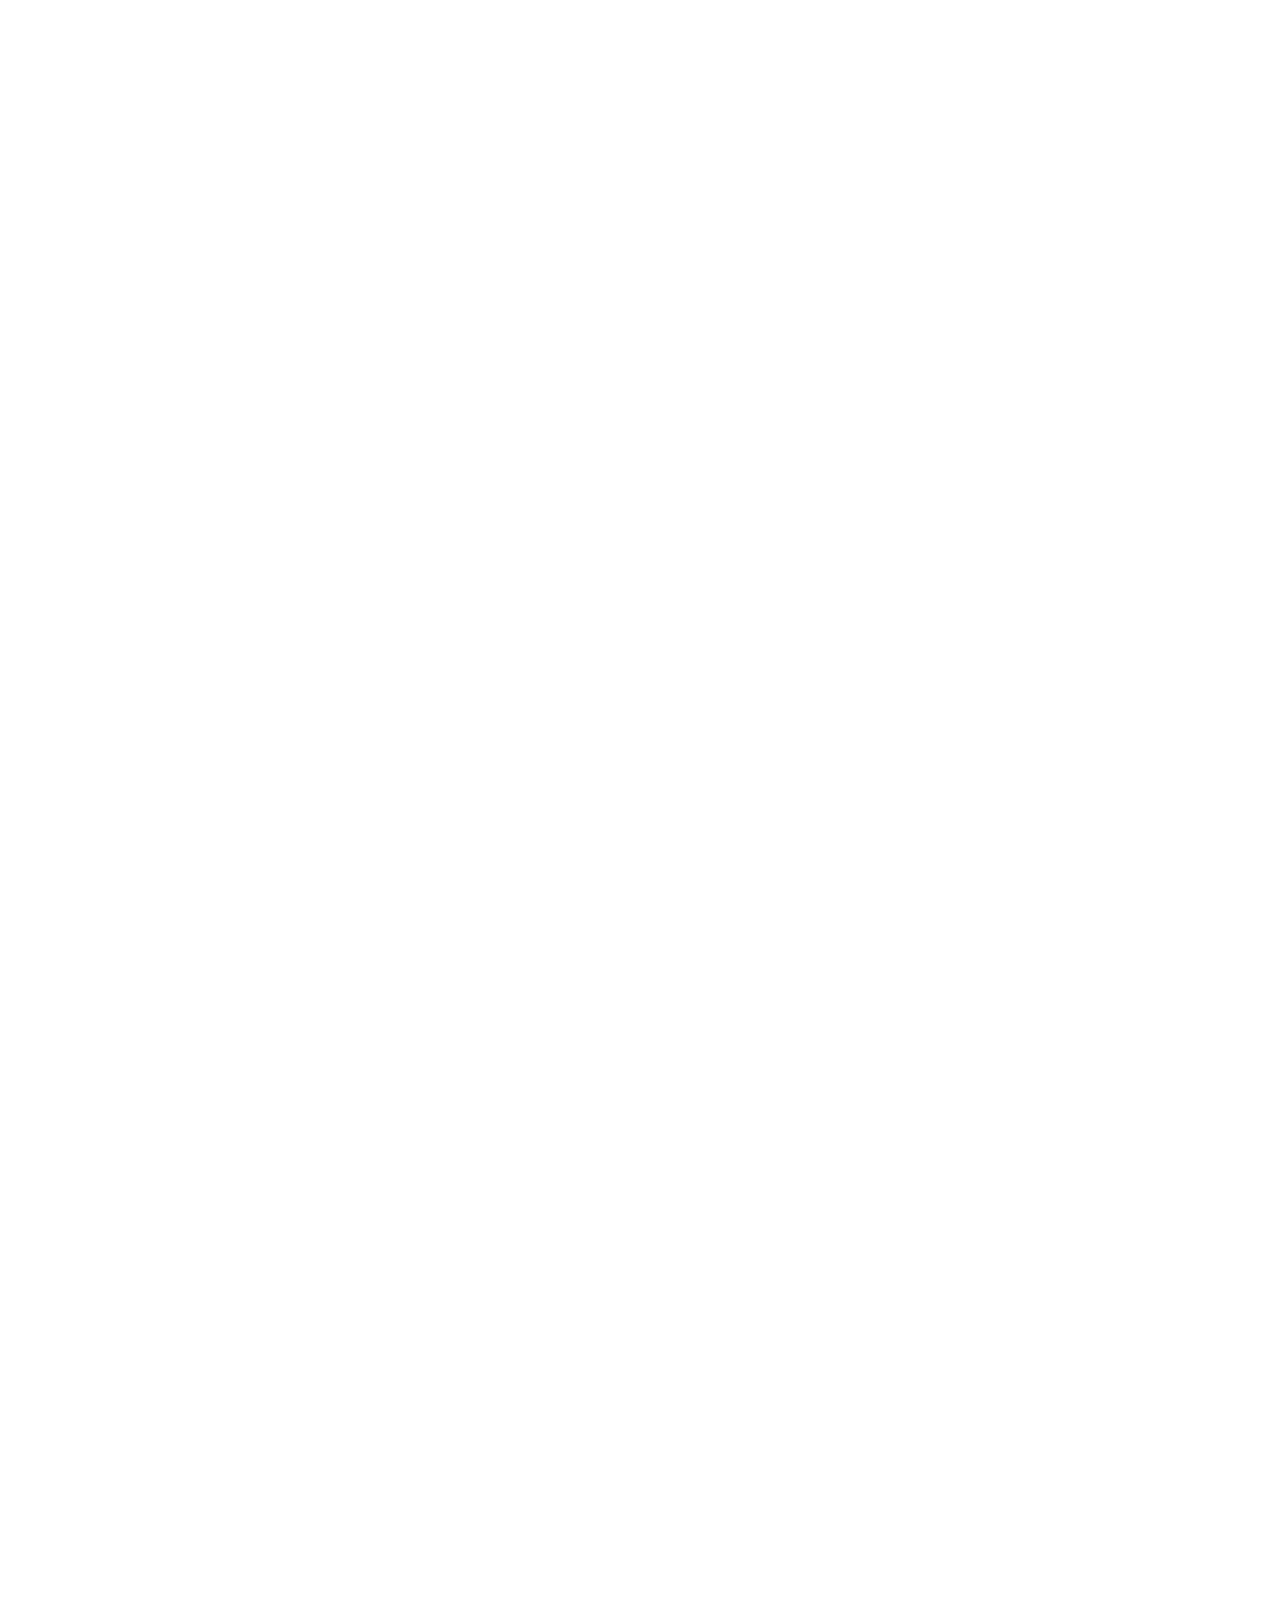
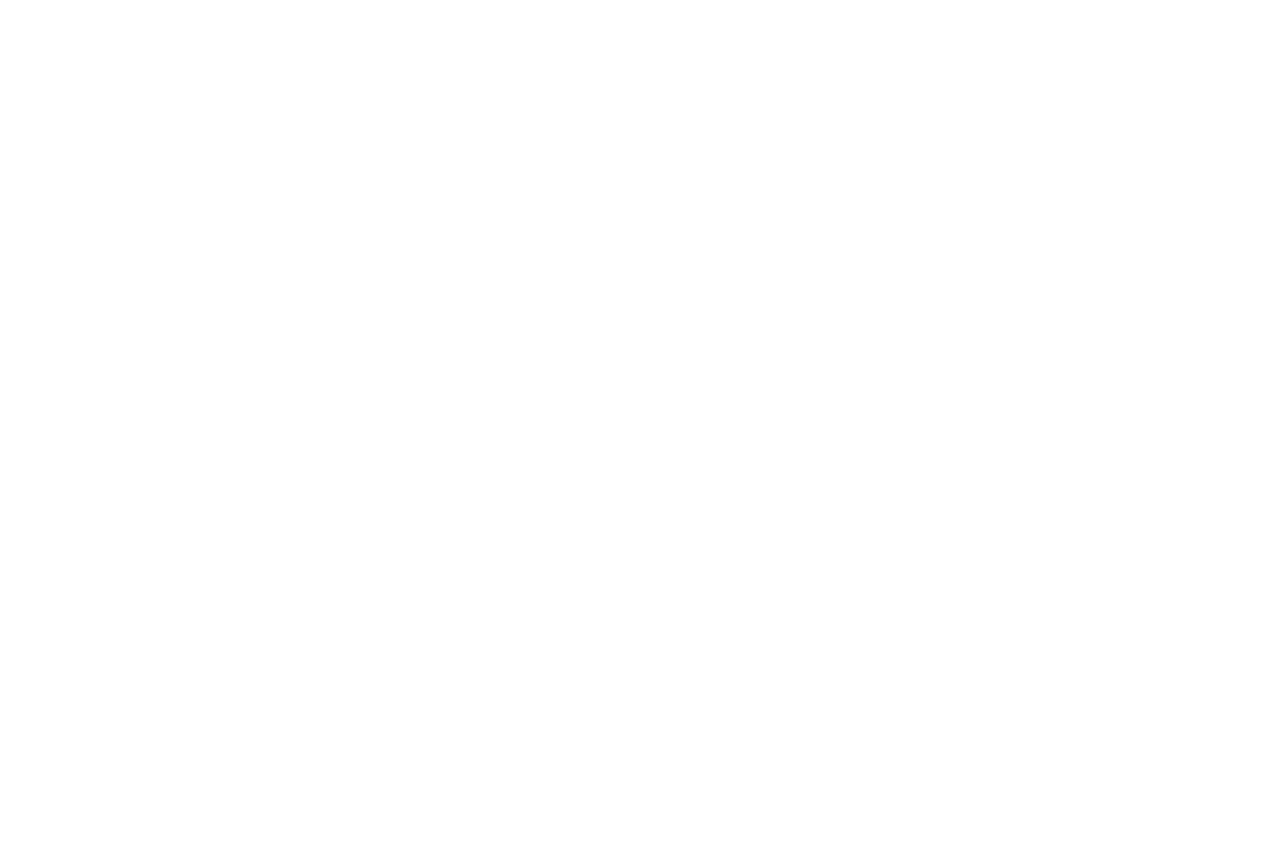
==== commit 26d35fb3: "Update index.html" ====
--- a/index.html
+++ b/index.html
@@ -3,7 +3,7 @@
 
 <head>
     <meta charset="utf-8">
-    <title>Home - Dhiya Foods</title>
+    <title>Home</title>
     <meta content="width=device-width, initial-scale=1.0" name="viewport">
     <meta content="" name="Idly-Dosa Batter">
     <meta content="" name="Dhiya foods is idly dosa batter company based on Tiruvallur">
@@ -613,4 +613,4 @@
     <script src="js/main.js"></script>
 </body>
 
-</html>+</html>
